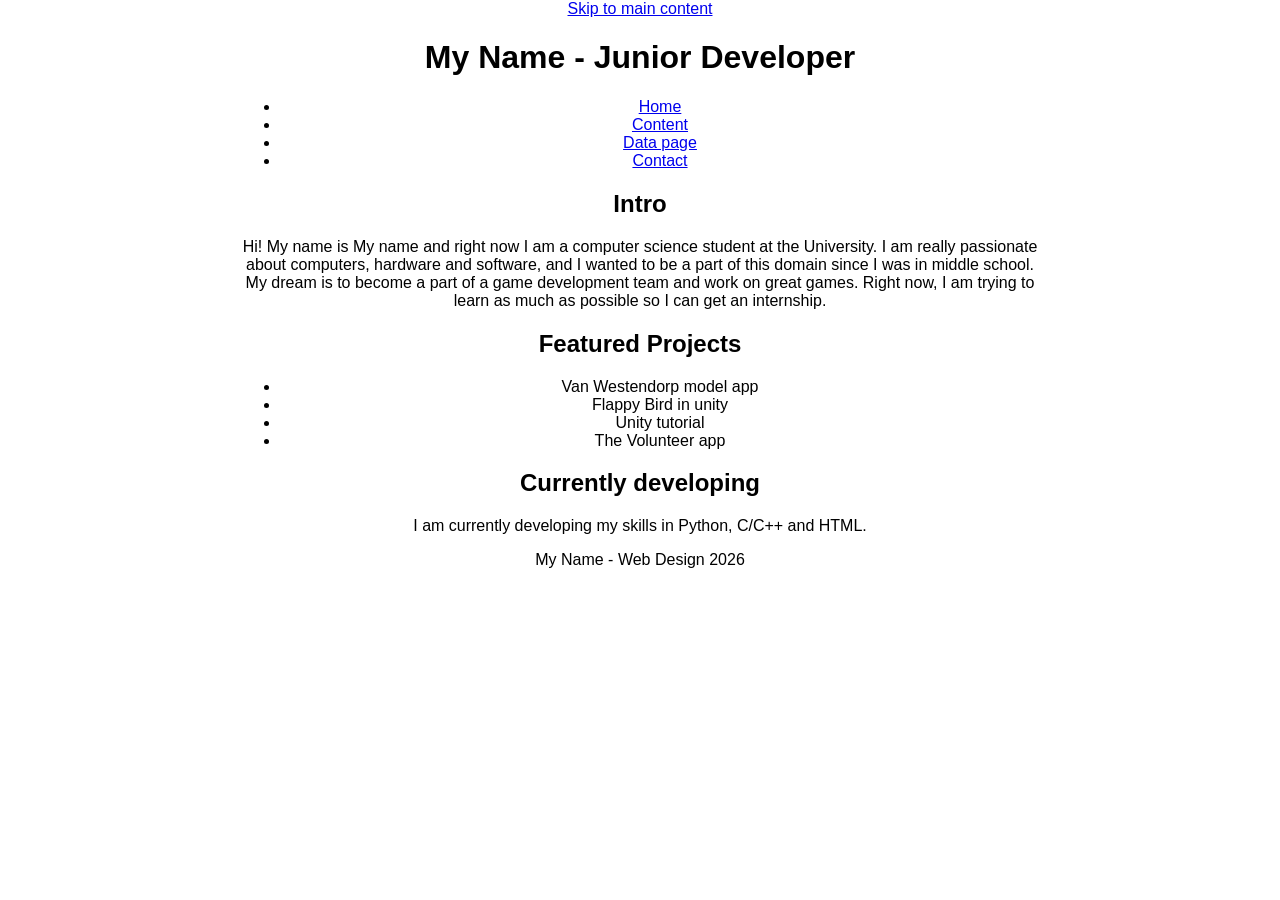
==== index.html @ 6bca8bc0 "barebone structure" ====
<!DOCTYPE html>
<html lang="en">
<head>
    <meta charset="UTF-8">
    <meta name="viewport" content="width=device-width, initial-scale=1.0">
    <title>My Developer Portfolio</title>
    <link rel="stylesheet" href="styling.css">
</head>
<body>
    <a href="#main-content" class="skip-link">Skip to main content</a>
    
    <header>
        <h1>My Name - Junior Developer</h1>
    </header>

    <nav>
        <ul>
            <li> <a href="index.html">Home</a> </li>
            <li><a href="content.html">Content</a> </li>
            <li><a href="data_page.html">Data page</a> </li>
            <li><a href="contact.html">Contact</a> </li>
        </ul>
    </nav>
    
    <main id="main-content">
        <section>
            <h2>Intro</h2>
            <p>Hi! My name is My name and right now I am a computer science student at the University. I am really passionate about computers, hardware and software, and I wanted to be a part of this domain since I was in middle school. My dream is to become a part of a game development team and work on great games. Right now, I am trying to learn as much as possible so I can get an internship.</p>
        </section>

        <section>
            <h2>Featured Projects</h2>
            <ul>
                <li>Van Westendorp model app</li>
                <li>Flappy Bird in unity</li>
                <li>Unity tutorial</li>
                <li>The Volunteer app</li>
            </ul>
        </section>

        <section>
            <h2>Currently developing</h2>
            <p>I am currently developing my skills in Python, C/C++ and HTML.</p>
        </section>
    </main>

    <footer>
        My Name - Web Design 2026
    </footer>

</body>
</html>
---- styling.css ----
body {
    font-family:'Segoe UI', Tahoma, Geneva, Verdana, sans-serif;
    max-width: 800px;
    margin: 0 auto;
    text-align: center;
}

table{
    font-family: 'Segoe UI', Tahoma, Geneva, Verdana, sans-serif;
    margin: 0 auto;
    width: 600px;
}
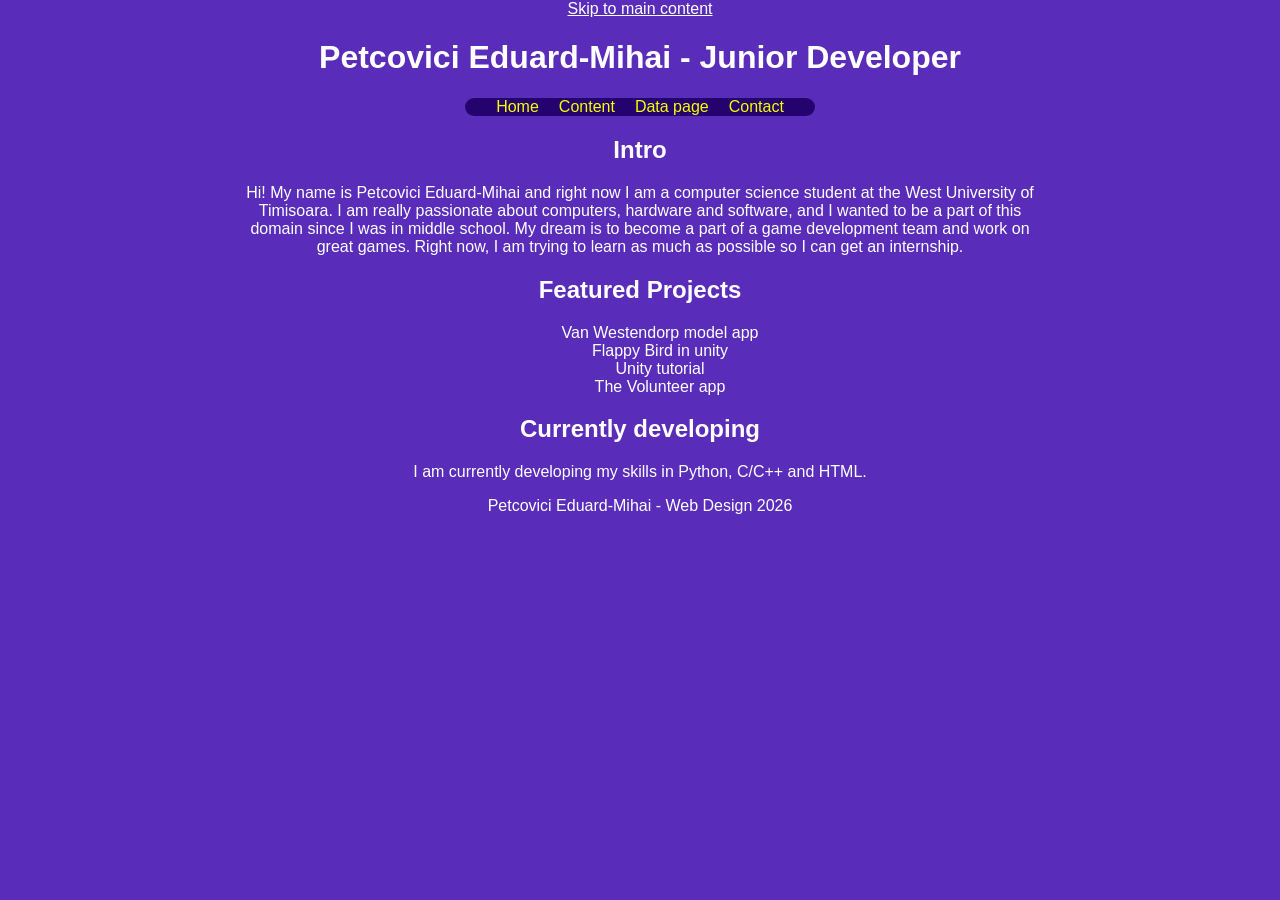
==== commit 2248e772: "finished barebone structure" ====
--- a/index.html
+++ b/index.html
@@ -10,22 +10,22 @@
     <a href="#main-content" class="skip-link">Skip to main content</a>
     
     <header>
-        <h1>My Name - Junior Developer</h1>
+        <h1>Petcovici Eduard-Mihai - Junior Developer</h1>
     </header>
 
     <nav>
         <ul>
             <li> <a href="index.html">Home</a> </li>
-            <li><a href="content.html">Content</a> </li>
-            <li><a href="data_page.html">Data page</a> </li>
-            <li><a href="contact.html">Contact</a> </li>
+            <li> <a href="content.html">Content</a> </li>
+            <li> <a href="data_page.html">Data page</a> </li>
+            <li> <a href="contact.html">Contact</a> </li>
         </ul>
     </nav>
     
     <main id="main-content">
         <section>
             <h2>Intro</h2>
-            <p>Hi! My name is My name and right now I am a computer science student at the University. I am really passionate about computers, hardware and software, and I wanted to be a part of this domain since I was in middle school. My dream is to become a part of a game development team and work on great games. Right now, I am trying to learn as much as possible so I can get an internship.</p>
+            <p>Hi! My name is Petcovici Eduard-Mihai and right now I am a computer science student at the West University of Timisoara. I am really passionate about computers, hardware and software, and I wanted to be a part of this domain since I was in middle school. My dream is to become a part of a game development team and work on great games. Right now, I am trying to learn as much as possible so I can get an internship.</p>
         </section>
 
         <section>
@@ -45,7 +45,7 @@
     </main>
 
     <footer>
-        My Name - Web Design 2026
+        Petcovici Eduard-Mihai - Web Design 2026
     </footer>
 
 </body>
--- a/styling.css
+++ b/styling.css
@@ -3,10 +3,43 @@
     max-width: 800px;
     margin: 0 auto;
     text-align: center;
+    background-color: #592db9;
+    color: white;
 }
 
 table{
-    font-family: 'Segoe UI', Tahoma, Geneva, Verdana, sans-serif;
     margin: 0 auto;
     width: 600px;
+}
+
+nav{
+    max-width: 350px;
+    margin: 0 auto;
+}
+
+ul{
+    list-style-type: none;
+}
+
+nav ul{
+    padding: 0;
+    display: flex;
+    justify-content: center;
+    gap: 20px;
+    background-color: #25036e;
+    border: 2px;
+    border-radius: 20px;
+}
+
+nav a{
+    text-decoration: none;
+    color: rgb(246, 255, 0);
+}
+
+nav a:hover {
+    text-decoration: underline;
+}
+
+.skip-link{
+    color: white;
 }
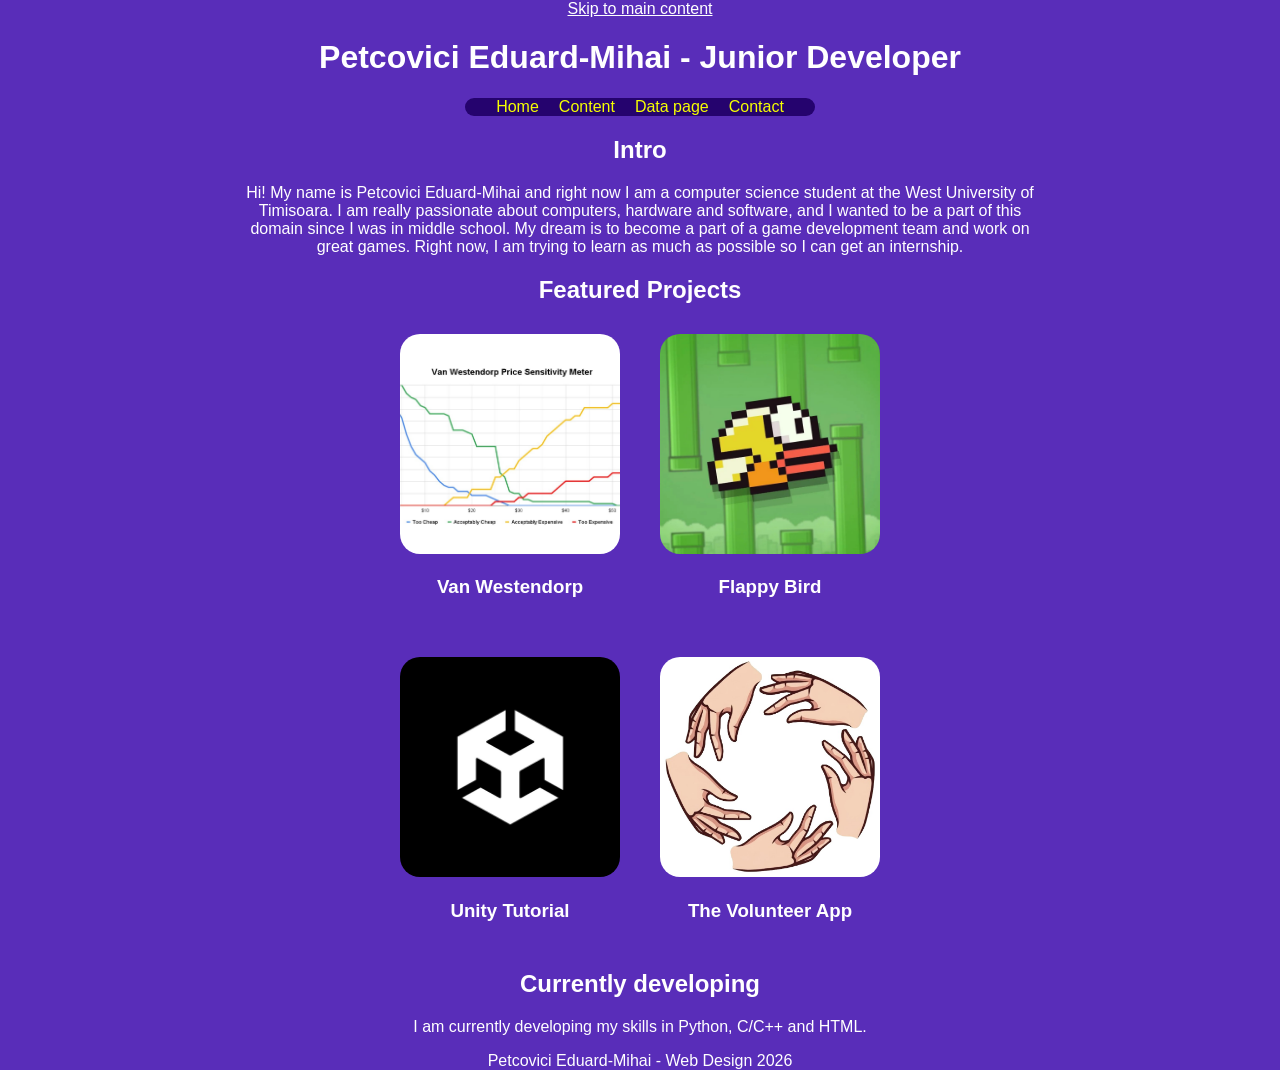
==== commit 491009aa: "made picture cards" ====
--- a/index.html
+++ b/index.html
@@ -30,12 +30,30 @@
 
         <section>
             <h2>Featured Projects</h2>
-            <ul>
-                <li>Van Westendorp model app</li>
-                <li>Flappy Bird in unity</li>
-                <li>Unity tutorial</li>
-                <li>The Volunteer app</li>
-            </ul>
+            
+            <div class="project-grid">
+                
+                <a href="content.html#van-westendorp" class="project-card">
+                    <img src="van-westendorp.jpg" alt="Van Westendorp App image">
+                    <h3>Van Westendorp</h3>
+                </a>
+
+                <a href="content.html#flappy-bird" class="project-card">
+                    <img src="flappy-bird.jpg" alt="Flappy Bird in Unity image">
+                    <h3>Flappy Bird</h3>
+                </a>
+
+                <a href="content.html#unity-tutorial" class="project-card">
+                    <img src="unity.jpg" alt="Unity Tutorial image">
+                    <h3>Unity Tutorial</h3>
+                </a>
+
+                <a href="content.html#the-volunteer" class="project-card">
+                    <img src="volunteer.jpg" alt="Volunteer App image">
+                    <h3>The Volunteer App</h3>
+                </a>
+                
+            </div>
         </section>
 
         <section>
--- a/styling.css
+++ b/styling.css
@@ -10,6 +10,12 @@
 table{
     margin: 0 auto;
     width: 600px;
+    border-collapse: collapse;
+}
+
+th, td{
+    border: 2px solid white;
+    padding: 12px;
 }
 
 nav{
@@ -42,4 +48,32 @@
 
 .skip-link{
     color: white;
+}
+
+.project-grid{
+    display: grid;
+    max-width: 500px;
+    grid-template-columns: 1fr 1fr;
+    gap: 20px;
+    margin: auto;
+}
+
+.project-card{
+    padding: 10px;
+    border-radius: 20px;
+    text-decoration: none;
+    color: white;
+    transition: 0.3s;
+}
+
+.project-card img{
+    width: 100%;
+    aspect-ratio: 1/1;
+    object-fit: cover;
+    border-radius: 20px;
+}
+
+.project-card:hover{
+    transform: scale(1.05);
+    box-shadow: 0px 10px 20px black;
 }
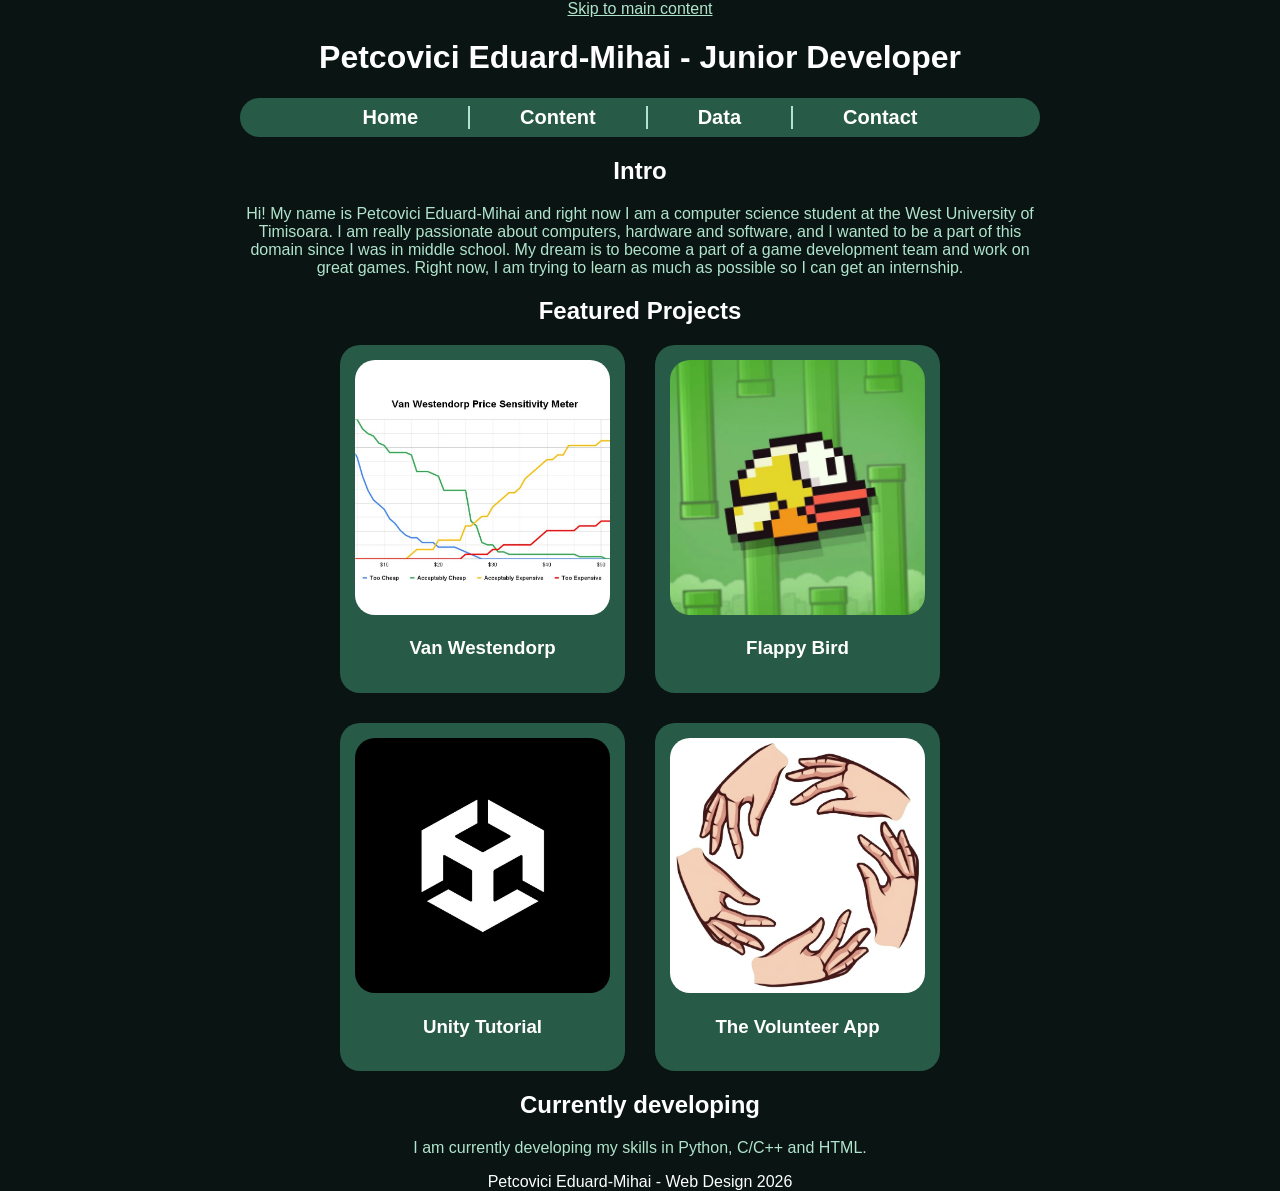
==== commit 241a7b80: "updated to design" ====
--- a/index.html
+++ b/index.html
@@ -17,7 +17,7 @@
         <ul>
             <li> <a href="index.html">Home</a> </li>
             <li> <a href="content.html">Content</a> </li>
-            <li> <a href="data_page.html">Data page</a> </li>
+            <li> <a href="data_page.html">Data</a> </li>
             <li> <a href="contact.html">Contact</a> </li>
         </ul>
     </nav>
--- a/styling.css
+++ b/styling.css
@@ -3,8 +3,8 @@
     max-width: 800px;
     margin: 0 auto;
     text-align: center;
-    background-color: #592db9;
-    color: white;
+    color: #B0E4CC;
+    background: #091413;
 }
 
 table{
@@ -14,12 +14,16 @@
 }
 
 th, td{
-    border: 2px solid white;
+    border: 2px solid #B0E4CC;
     padding: 12px;
 }
 
+h1, h2, h3{
+    color: white;
+}
+
 nav{
-    max-width: 350px;
+    max-width: 800px;
     margin: 0 auto;
 }
 
@@ -31,39 +35,52 @@
     padding: 0;
     display: flex;
     justify-content: center;
-    gap: 20px;
-    background-color: #25036e;
+    /*gap: 100px;*/
+    background-color: #285A48;
     border: 2px;
     border-radius: 20px;
+    padding: 8px;
 }
 
 nav a{
     text-decoration: none;
-    color: rgb(246, 255, 0);
+    color: #ffffff;
+    font-size: 20px;
+    font-weight: bold;
+    padding-left: 50px;
+    padding-right: 50px;
+    border-right: 2px solid #B0E4CC;
+    display: inline-block;
 }
 
 nav a:hover {
     text-decoration: underline;
 }
 
+li:last-child a{
+    border-right: none;
+}
+
 .skip-link{
-    color: white;
+    color: #B0E4CC;
 }
 
 .project-grid{
     display: grid;
-    max-width: 500px;
+    max-width: 600px;
     grid-template-columns: 1fr 1fr;
-    gap: 20px;
+    gap: 30px;
     margin: auto;
 }
 
 .project-card{
-    padding: 10px;
+    padding: 15px;
     border-radius: 20px;
     text-decoration: none;
-    color: white;
+    color: #ffffff;
     transition: 0.3s;
+    background-color: #285A48;
+    /*border: 2px solid white;*/
 }
 
 .project-card img{
@@ -75,5 +92,9 @@
 
 .project-card:hover{
     transform: scale(1.05);
-    box-shadow: 0px 10px 20px black;
+    box-shadow: 0px 10px 20px #B0E4CC;
+}
+
+footer{
+    color: white;
 }
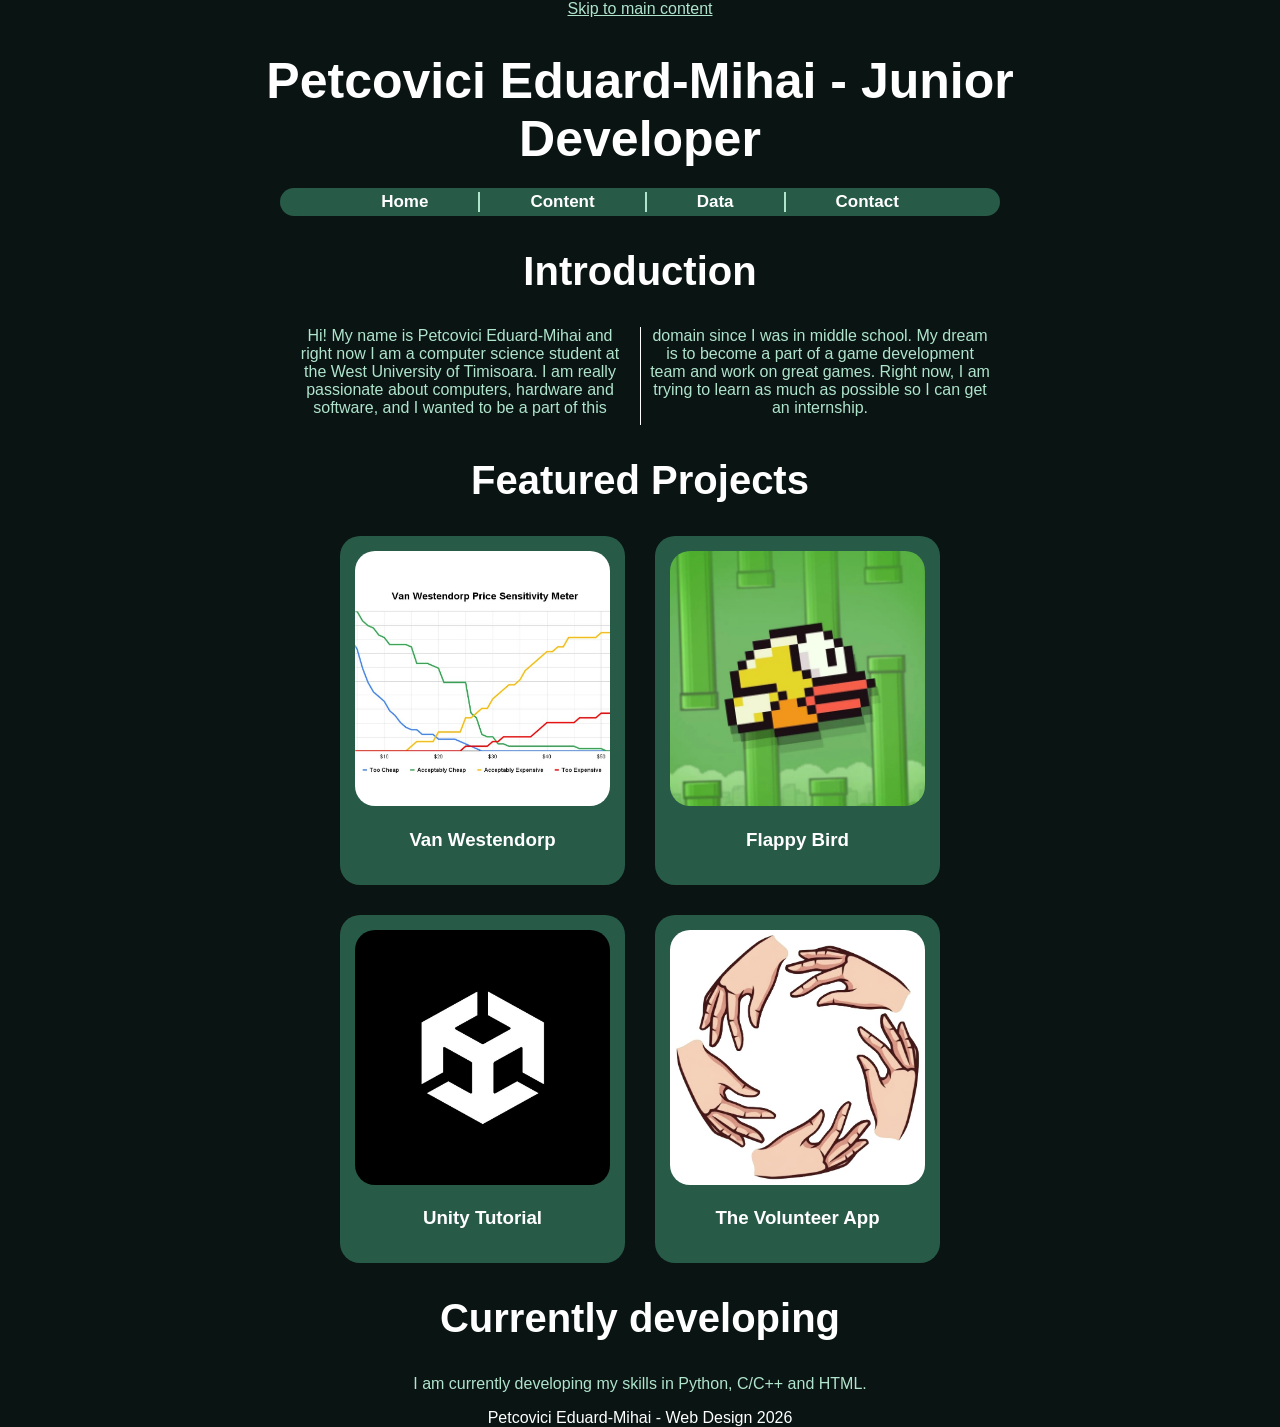
==== commit 9b3b9e19: "updated design" ====
--- a/index.html
+++ b/index.html
@@ -24,9 +24,12 @@
     
     <main id="main-content">
         <section>
-            <h2>Intro</h2>
-            <p>Hi! My name is Petcovici Eduard-Mihai and right now I am a computer science student at the West University of Timisoara. I am really passionate about computers, hardware and software, and I wanted to be a part of this domain since I was in middle school. My dream is to become a part of a game development team and work on great games. Right now, I am trying to learn as much as possible so I can get an internship.</p>
+            <h2>Introduction</h2>
+            <div class="intro">
+                <p>Hi! My name is Petcovici Eduard-Mihai and right now I am a computer science student at the West University of Timisoara. I am really passionate about computers, hardware and software, and I wanted to be a part of this domain since I was in middle school. My dream is to become a part of a game development team and work on great games. Right now, I am trying to learn as much as possible so I can get an internship.</p>
+            </div>
         </section>
+        
 
         <section>
             <h2>Featured Projects</h2>
--- a/styling.css
+++ b/styling.css
@@ -1,6 +1,6 @@
 body {
     font-family:'Segoe UI', Tahoma, Geneva, Verdana, sans-serif;
-    max-width: 800px;
+    max-width: 1000px;
     margin: 0 auto;
     text-align: center;
     color: #B0E4CC;
@@ -22,8 +22,21 @@
     color: white;
 }
 
+h1{
+    font-size: 50px;
+    margin-bottom: 20px;
+}
+
+h2{
+    font-size: 40px;
+}
+
+h3{
+
+}
+
 nav{
-    max-width: 800px;
+    max-width: 720px;
     margin: 0 auto;
 }
 
@@ -35,17 +48,16 @@
     padding: 0;
     display: flex;
     justify-content: center;
-    /*gap: 100px;*/
     background-color: #285A48;
     border: 2px;
     border-radius: 20px;
-    padding: 8px;
+    padding: 4px;
 }
 
 nav a{
     text-decoration: none;
     color: #ffffff;
-    font-size: 20px;
+    font-size: 17px;
     font-weight: bold;
     padding-left: 50px;
     padding-right: 50px;
@@ -65,6 +77,18 @@
     color: #B0E4CC;
 }
 
+.intro{
+    max-width: 700px;
+    margin: 0 auto;
+    column-count: 2;
+    column-gap: 20px;
+    column-rule: 1px solid white;
+}
+
+.intro p{
+    margin-top: 0;
+}
+
 .project-grid{
     display: grid;
     max-width: 600px;
@@ -80,7 +104,6 @@
     color: #ffffff;
     transition: 0.3s;
     background-color: #285A48;
-    /*border: 2px solid white;*/
 }
 
 .project-card img{
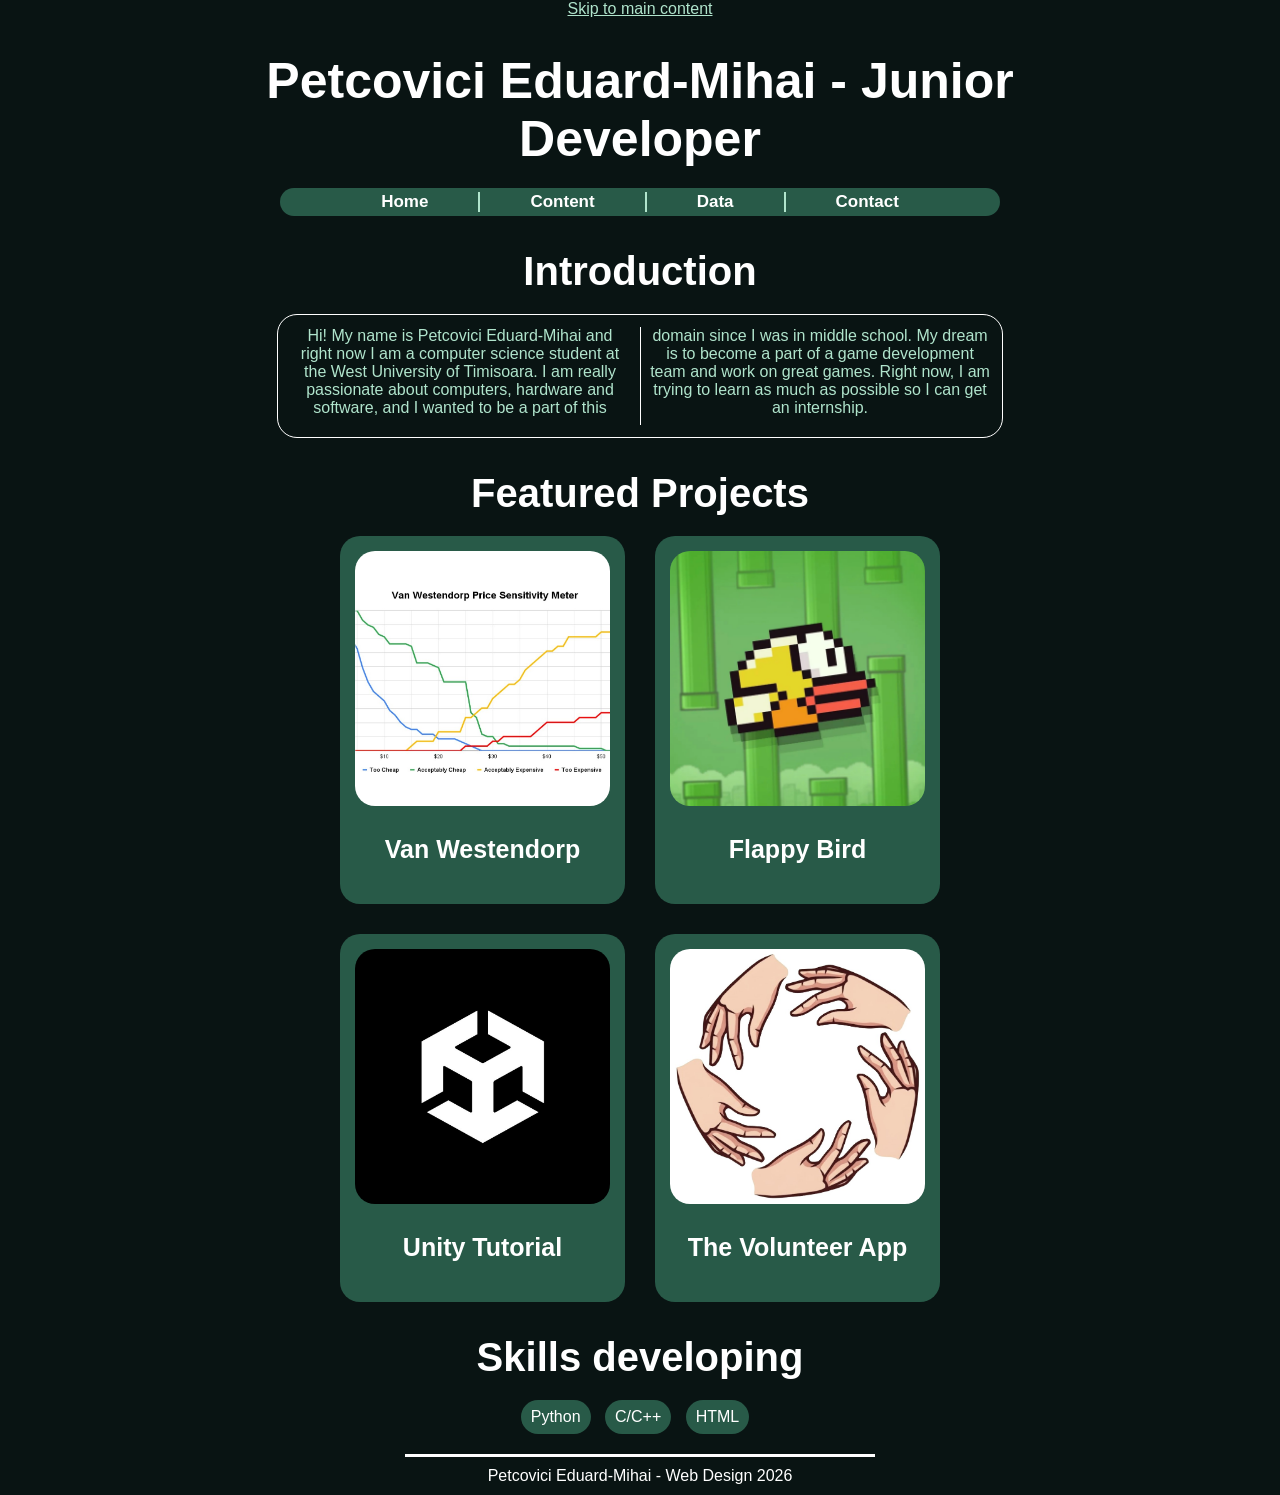
==== commit 2bde62ab: "finished content page" ====
--- a/index.html
+++ b/index.html
@@ -37,22 +37,22 @@
             <div class="project-grid">
                 
                 <a href="content.html#van-westendorp" class="project-card">
-                    <img src="van-westendorp.jpg" alt="Van Westendorp App image">
+                    <img src="assets/van-westendorp.jpg" alt="Van Westendorp App image">
                     <h3>Van Westendorp</h3>
                 </a>
 
                 <a href="content.html#flappy-bird" class="project-card">
-                    <img src="flappy-bird.jpg" alt="Flappy Bird in Unity image">
+                    <img src="assets/flappy-bird.jpg" alt="Flappy Bird in Unity image">
                     <h3>Flappy Bird</h3>
                 </a>
 
                 <a href="content.html#unity-tutorial" class="project-card">
-                    <img src="unity.jpg" alt="Unity Tutorial image">
+                    <img src="assets/unity.jpg" alt="Unity Tutorial image">
                     <h3>Unity Tutorial</h3>
                 </a>
 
                 <a href="content.html#the-volunteer" class="project-card">
-                    <img src="volunteer.jpg" alt="Volunteer App image">
+                    <img src="assets/volunteer.jpg" alt="Volunteer App image">
                     <h3>The Volunteer App</h3>
                 </a>
                 
@@ -60,8 +60,10 @@
         </section>
 
         <section>
-            <h2>Currently developing</h2>
-            <p>I am currently developing my skills in Python, C/C++ and HTML.</p>
+            <h2>Skills developing</h2>   
+            <span>Python</span>
+            <span>C/C++</span>
+            <span>HTML</span>
         </section>
     </main>
 
--- a/styling.css
+++ b/styling.css
@@ -29,10 +29,11 @@
 
 h2{
     font-size: 40px;
+    margin-bottom: 20px;
 }
 
 h3{
-
+    font-size: 25px;
 }
 
 nav{
@@ -83,6 +84,9 @@
     column-count: 2;
     column-gap: 20px;
     column-rule: 1px solid white;
+    border: 1px solid white;
+    border-radius: 20px;
+    padding: 12px;
 }
 
 .intro p{
@@ -118,6 +122,45 @@
     box-shadow: 0px 10px 20px #B0E4CC;
 }
 
+span{
+    display: inline-block;
+    border-radius: 20px;
+    margin-right: 10px;
+    background-color: #285A48;
+    padding: 8px;
+    padding-left: 10px;
+    padding-right: 10px;
+    color: white;
+}
+
+.project-row{
+    display: flex;
+    flex: 1;
+    align-items: center;
+    gap: 25px;
+    margin-bottom: 25px;
+}
+
+.project-row:nth-child(odd){
+    flex-direction: row-reverse;
+}
+
+.project-row img{
+    width: 25%;
+    aspect-ratio: 1/1;
+    object-fit: cover;
+    border-radius: 20px;
+}
+
+.project-row div{
+    width: 75%;
+}
+
 footer{
+    margin: 0 auto;
+    margin-top: 20px;
+    border-top: 3px solid white;
+    padding: 10px;
+    max-width: 450px;
     color: white;
 }
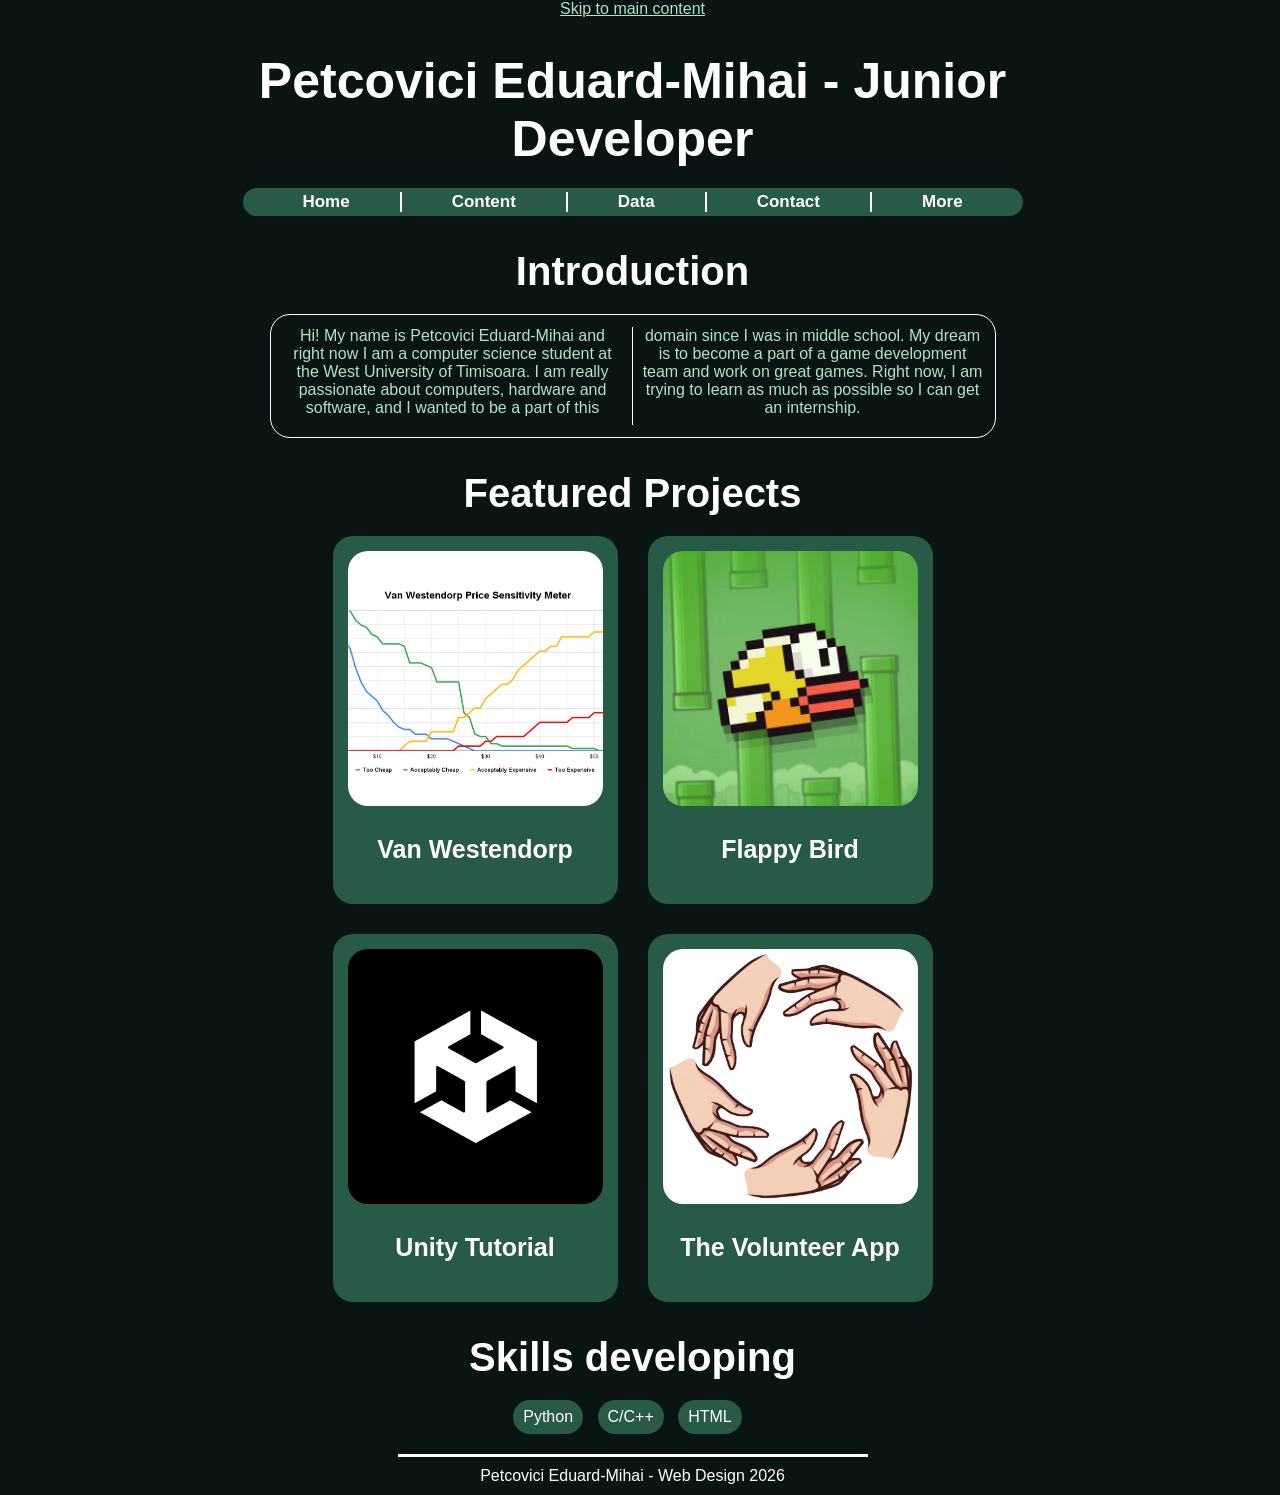
==== commit fc9ef986: "finished task 3" ====
--- a/index.html
+++ b/index.html
@@ -19,6 +19,13 @@
             <li> <a href="content.html">Content</a> </li>
             <li> <a href="data_page.html">Data</a> </li>
             <li> <a href="contact.html">Contact</a> </li>
+            <li class="dropdown"> <a href="#" id="more">More</a> 
+                <ul id="more-list">
+                    <li> <a href="card.html">Card</a> </li>
+                    <li> <a href="overview.html">Overview</a> </li>
+                    <li> <a href="chatbot.html">Chatbot</a> </li>
+                </ul>
+            </li>
         </ul>
     </nav>
     
@@ -71,5 +78,6 @@
         Petcovici Eduard-Mihai - Web Design 2026
     </footer>
 
+    <script src="navigation.js"></script>
 </body>
 </html>
--- a/styling.css
+++ b/styling.css
@@ -1,3 +1,7 @@
+html {
+    scrollbar-gutter: stable;
+}
+
 body {
     font-family:'Segoe UI', Tahoma, Geneva, Verdana, sans-serif;
     max-width: 1000px;
@@ -9,14 +13,46 @@
 
 table{
     margin: 0 auto;
+    margin-bottom: 46px;
     width: 600px;
-    border-collapse: collapse;
-}
-
-th, td{
-    border: 2px solid #B0E4CC;
+    border-collapse: separate;
+    border-spacing: 0;
+    color: white;
+}
+
+table caption{
+    margin-top: 30px;
+    margin-bottom: 15px;
+    font-size: 18px;
+}
+
+thead th{
+    border: 1px solid white;
+    border-bottom: 4px solid white;
+    background: #285A48;
     padding: 12px;
-}
+    border-top-left-radius: 20px;
+    border-top-right-radius: 20px;
+    font-size: 26px;
+}
+
+th{
+    border: 1px solid white;
+    border-right: 4px solid white;
+    border-bottom: 4px solid white;
+    padding: 8px;
+    font-size: 20px;
+}
+
+td{
+    border: 1px solid white;
+    padding: 12px;
+}
+
+td:nth-child(odd){
+    border-bottom: 4px solid white;
+}
+
 
 h1, h2, h3{
     color: white;
@@ -36,8 +72,10 @@
     font-size: 25px;
 }
 
+/* NAV BAR */
+
 nav{
-    max-width: 720px;
+    max-width: 780px;
     margin: 0 auto;
 }
 
@@ -62,7 +100,7 @@
     font-weight: bold;
     padding-left: 50px;
     padding-right: 50px;
-    border-right: 2px solid #B0E4CC;
+    border-right: 2px solid #ffffff;
     display: inline-block;
 }
 
@@ -73,6 +111,51 @@
 li:last-child a{
     border-right: none;
 }
+
+.dropdown {
+    position: relative;
+}
+
+.dropdown ul {
+    position: absolute;
+    display: none;
+    top: 25px;
+    border-top-left-radius: 0px;
+    border-top-right-radius: 0px;
+    width: 94%;
+    padding-top: 0px;
+}
+
+.dropdown ul a {
+    display: block;
+    padding-left: 15px;
+    padding-right: 15px;
+    padding-bottom: 5px;
+}
+
+.dropdown ul a::after {
+    content: "";
+    display: block;
+    border-bottom: 1px solid white;
+    width: 90%;
+    margin: 0 auto;
+    margin-top: 5px;
+}
+
+.dropdown ul li:first-child a {
+    border-top: 2px solid white;
+    padding-top: 5px;
+}
+.dropdown ul li:last-child a::after {
+    border-bottom: none;
+    display: none;
+}
+
+.dropdown ul.show-menu {
+    display: block;
+}
+
+/* SKIP LINK */
 
 .skip-link{
     color: #B0E4CC;
@@ -105,9 +188,16 @@
     padding: 15px;
     border-radius: 20px;
     text-decoration: none;
-    color: #ffffff;
     transition: 0.3s;
     background-color: #285A48;
+}
+
+.highlight {
+    background-color: #B0E4CC;
+}
+
+.highlight h3 {
+    color: #091413;
 }
 
 .project-card img{
@@ -156,6 +246,102 @@
     width: 75%;
 }
 
+form{
+    max-width: 600px;
+    background: #285A48;
+    margin: 0 auto;
+    border-radius: 20px;
+    padding: 15px;
+}
+
+fieldset{
+    border: none;
+    border-bottom: 2px solid white;
+    margin-bottom: 15px;
+    color: white;
+}
+
+fieldset:last-child{
+    border-bottom: none;
+}
+
+legend{
+    font-weight: bold;
+    color: white;
+    font-size: 30px;
+    border-bottom: 2px solid white;
+    /*text-decoration: underline;*/
+}
+
+label{
+    display: block;
+    text-align: left;
+    margin-bottom: 5px;
+    font-size: 17px;
+}
+
+input, textarea{
+    width: 100%;
+    padding: 8px;
+    border-radius: 10px;
+    background: #091413;
+    color: white;
+    border: 1px solid white;
+    font-family: 'Segoe UI', Tahoma, Geneva, Verdana, sans-serif;
+    box-sizing: border-box;
+    margin-bottom: 5px;
+}
+
+input, textarea:focus{
+    outline: none;
+    border-color: white;
+    box-shadow: 2px white;
+}
+
+
+fieldset div{
+    display: flex;
+    flex-direction: column;
+    align-items: center;
+    gap: 10px;
+}
+
+.radio-group{
+    display: flex;
+    justify-content: center;
+    gap: 20px;
+}
+
+.radio-group label{
+    border: 2px solid white;
+    border-radius: 20px;
+    padding-bottom: 10px;
+    padding-top: 10px;
+    padding-left: 15px;
+    padding-right: 15px;
+    font-size: 17px;
+    font-weight: bold;
+}
+
+.radio-group legend{
+    margin-bottom: 10px;
+}
+
+button{
+    background: #091413;
+    border: 2px solid white;
+    color: white;
+    padding: 10px;
+    border-radius: 20px;
+    font-family: 'Segoe UI', Tahoma, Geneva, Verdana, sans-serif;
+    font-weight: bold;
+    transition: 0.3s;
+}
+
+button:hover{
+    transform: scale(1.05);
+}
+
 footer{
     margin: 0 auto;
     margin-top: 20px;
@@ -163,4 +349,30 @@
     padding: 10px;
     max-width: 450px;
     color: white;
+}
+
+@media (max-width: 600px) {
+    body {
+        padding: 0 20px;
+    }
+
+    .project-grid {
+        grid-template-columns: 1fr;
+    }
+
+    .project-row {
+        flex-direction: column;
+    }
+
+    .project-row:nth-child(odd) {
+        flex-direction: column;
+    }
+
+    .project-row img {
+        width: 100%;
+    }
+
+    .project-row div {
+        width: 100%;
+    }
 }
